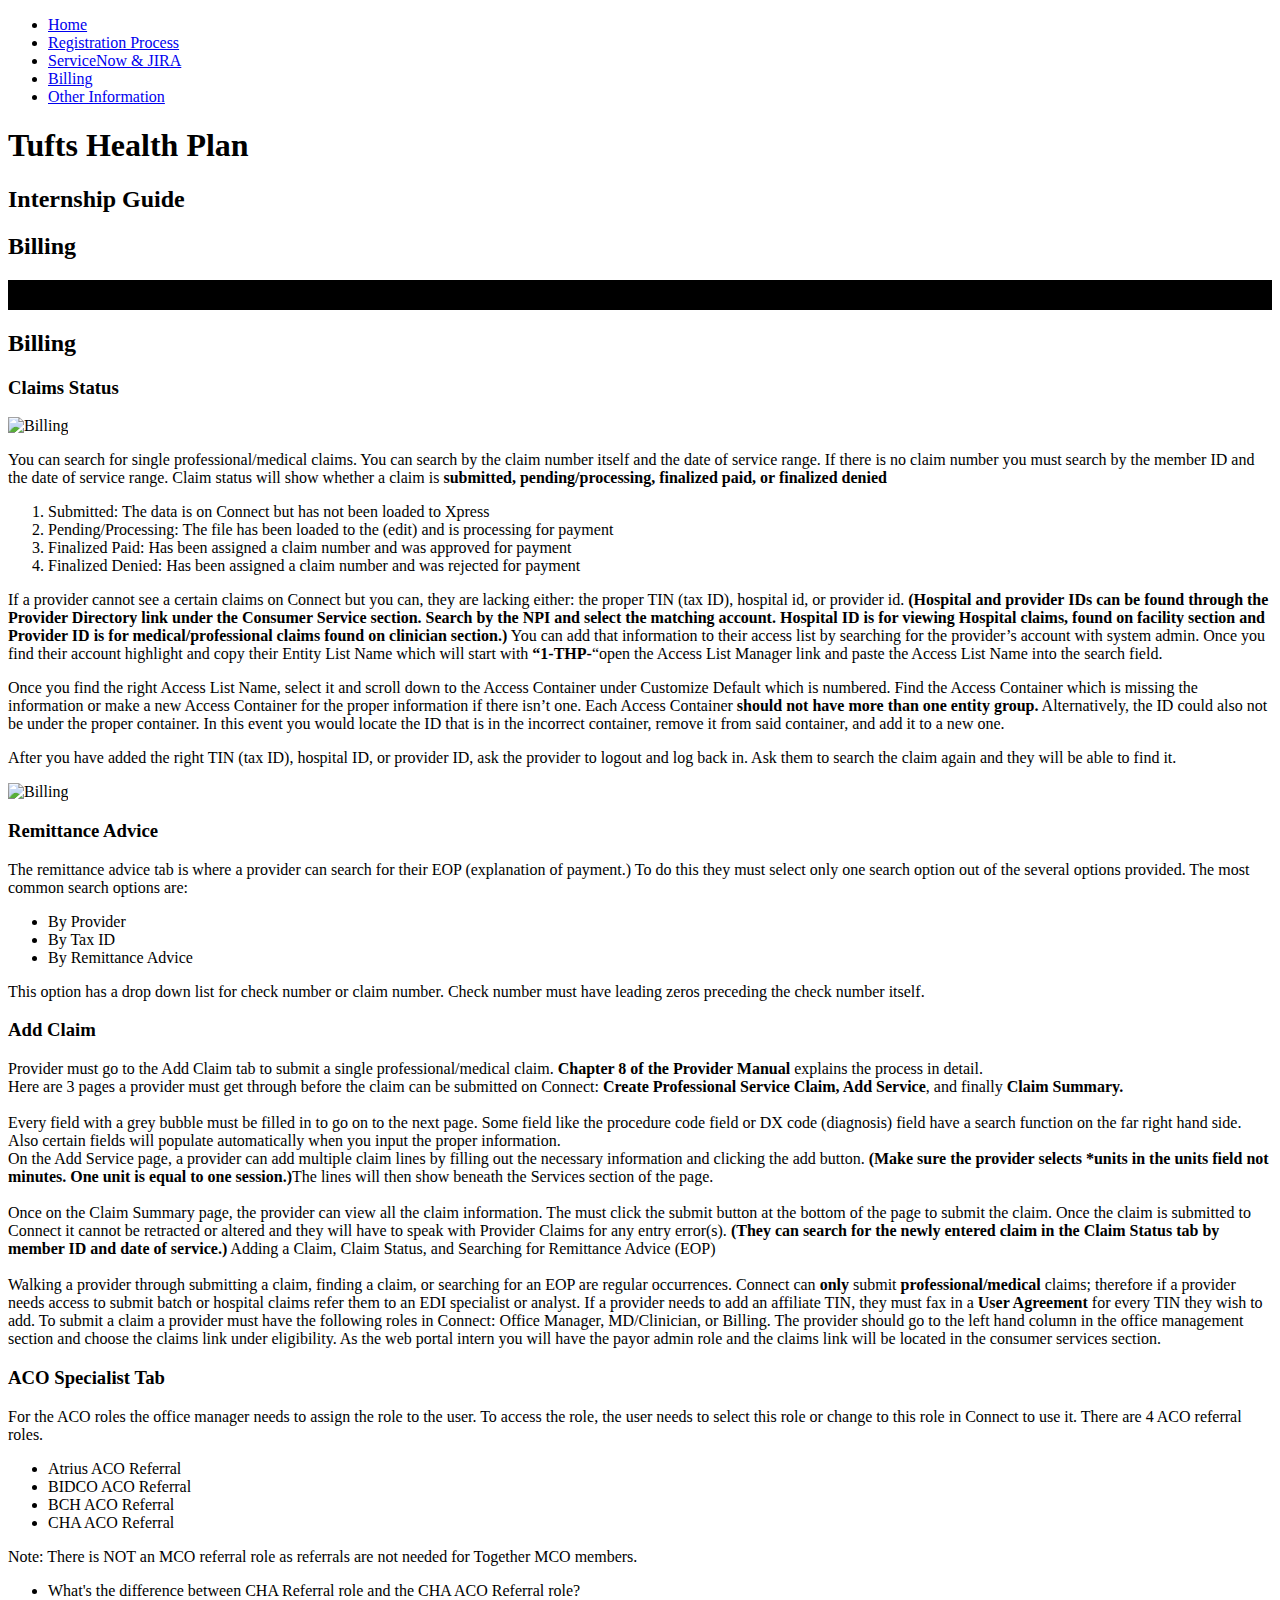
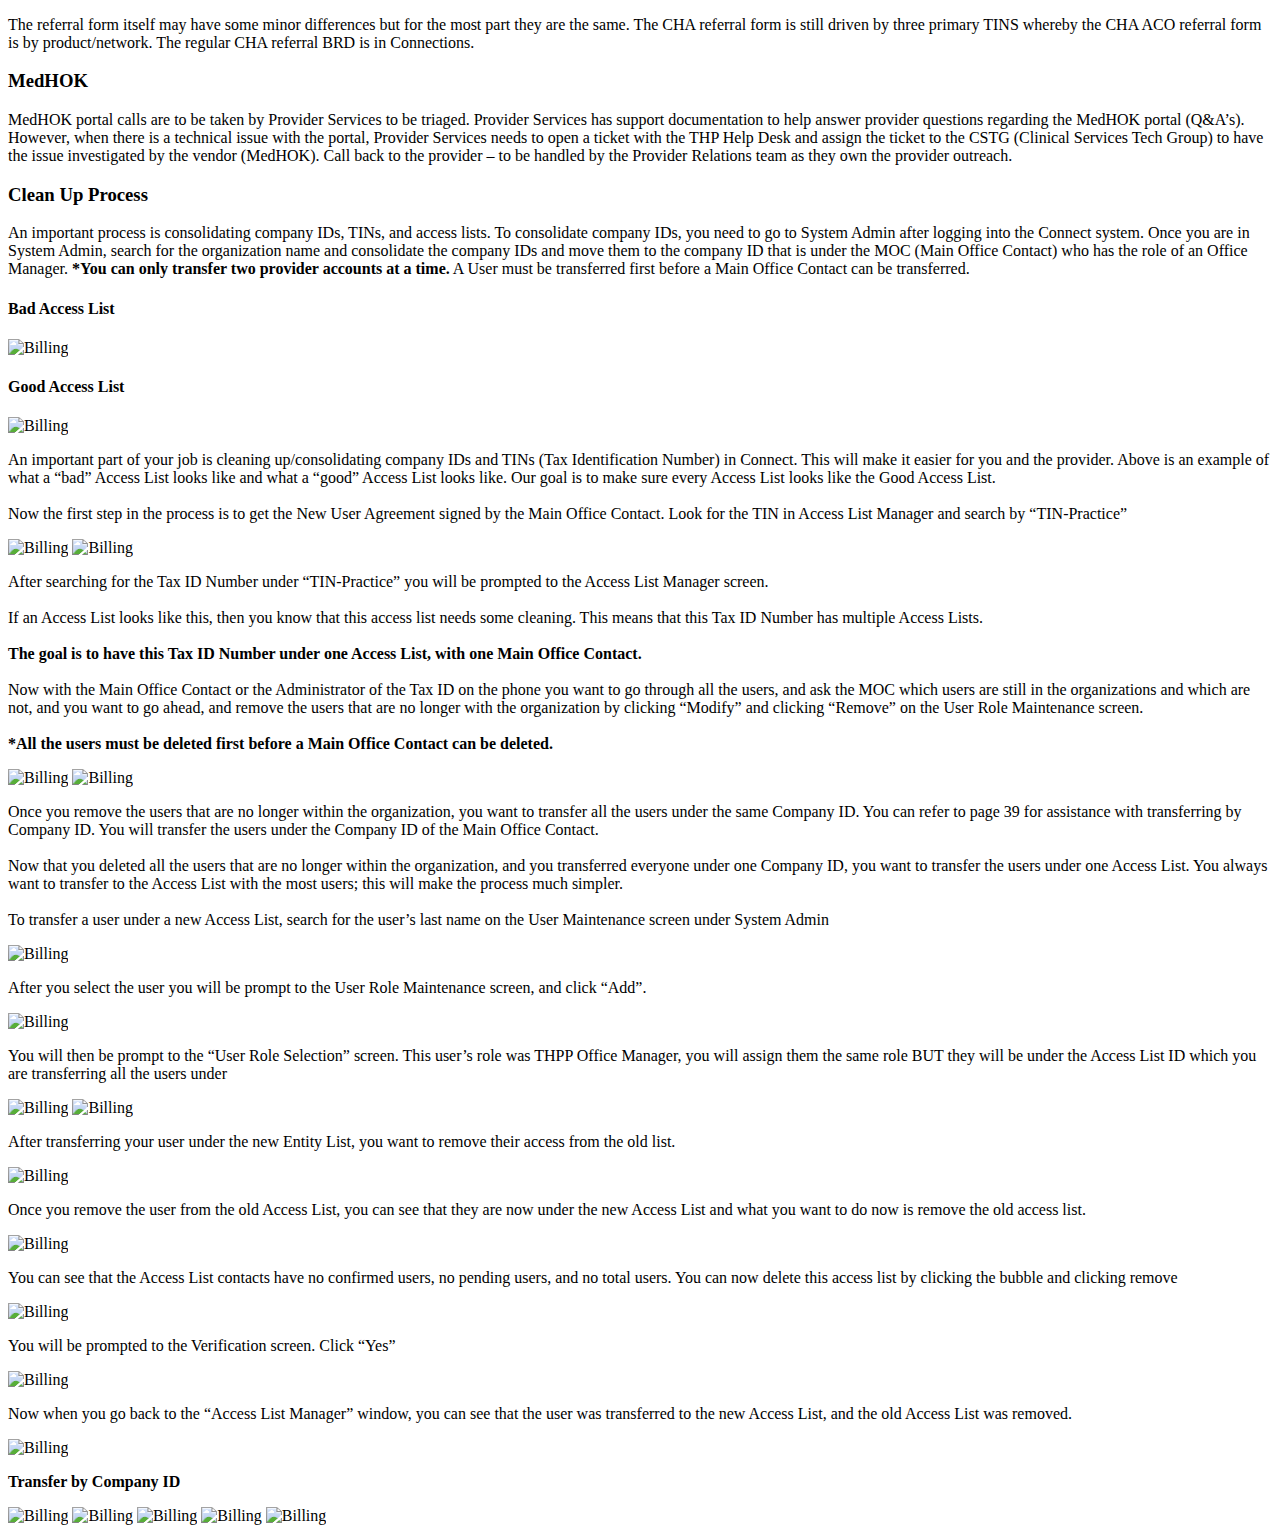
==== billing.html @ 394a51fc "Create billing.html" ====
<!doctype html>

<html>

<head>

<link rel="shortcut icon" type="image/x-icon" href="tufficon.jpg" />

<link rel="stylesheet" type="text/css" href="style.css">

<script src="index.js"></script>

<title> Internship Bible </title>

</head>


<body>

<!-- Beginning of Nav Bar -->

<nav>
  <ul>
    <li>
        <a href="index.html">Home</a>
    </li>
    <li>
        <a href="registration.html">Registration Process</a>
    </li>
    <li>
        <a href="servicenowjira.html">ServiceNow & JIRA</a>
    </li>
    <li>
        <a href="billing.html">Billing</a>
    </li>
    <li>
        <a href="otherinfo.html">Other Information</a>
    </li>
  </ul>
</nav>


<!-- End of Nav Bar -->

<h1> Tufts Health Plan </h1>
<h2> Internship Guide </h2>

<h2> Billing </h2>
<hr size ="30" color = "black">


<h2> Billing </h2>
	<h3> Claims Status </h3>
		<img src="img/Billing1.png" alt="Billing" height="400" width="700">
<p> You can search for single professional/medical claims. You can search by the claim number itself and the date of service range. If there is no claim number you must search by the member ID and the date of service range. Claim status will show whether a claim is <b>submitted, pending/processing, finalized paid, or finalized denied</b> </p>
	<ol>
		<li> Submitted: The data is on Connect but has not been loaded to Xpress </li>
		<li> Pending/Processing: The file has been loaded to the (edit) and is processing for payment </li>
		<li> Finalized Paid: Has been assigned a claim number and was approved for payment </li>
		<li> Finalized Denied: Has been assigned a claim number and was rejected for payment </li>
	</ol>
<p> If a provider cannot see a certain claims on Connect but you can, they are lacking either: the proper TIN (tax ID), hospital id, or provider id. <b>(Hospital and provider IDs can be found through the Provider Directory link under the Consumer Service section. Search by the NPI and select the matching account. Hospital ID is for viewing Hospital claims, found on facility section and Provider ID is for medical/professional claims found on clinician section.)</b> You can add that information to their access list by searching for the provider’s account with system admin. Once you find their account highlight and copy their Entity List Name which will start with <b>“1-THP-</b>“open the Access List Manager link and paste the Access List Name into the search field.  </p>
<p> Once you find the right Access List Name, select it and scroll down to the Access Container under Customize Default which is numbered. Find the Access Container which is missing the information or make a new Access Container for the proper information if there isn’t one. Each Access Container <b>should not have more than one entity group.</b>  Alternatively, the ID could also not be under the proper container. In this event you would locate the ID that is in the incorrect container, remove it from said container, and add it to a new one. </p>
<p> After you have added the right TIN (tax ID), hospital ID, or provider ID, ask the provider to logout and log back in. Ask them to search the claim again and they will be able to find it. </p>
	<img src="img/Billing2.png" alt="Billing" height="400" width="700">

<h3> Remittance Advice </h3>
<p>
The remittance advice tab is where a provider can search for their EOP (explanation of payment.) To do this they must select only one search option out of the several options provided. The most common search options are:
	<ul>
		<li>By Provider</li>
		<li>By Tax ID</li>
		<li>By Remittance Advice</li>
	</ul>
This option has a drop down list for check number or claim number. Check number must have leading zeros preceding the check number itself.
</p>

<h3> Add Claim </h3>
<p>
Provider must go to the Add Claim tab to submit a single professional/medical claim. <b>Chapter 8 of the Provider Manual</b> explains the process in detail.</br>
Here are 3 pages a provider must get through before the claim can be submitted on Connect: <b>Create Professional Service Claim, Add Service</b>, and finally <b>Claim Summary.</b></br></br>
Every field with a grey bubble must be filled in to go on to the next page. Some field like the procedure code field or DX code (diagnosis) field have a search function on the far right hand side. Also certain fields will populate automatically when you input the proper information.</br>
On the Add Service page, a provider can add multiple claim lines by filling out the necessary information and clicking the add button. <b>(Make sure the provider selects *units in the units field not minutes. One unit is equal to one session.)</b>The lines will then show beneath the Services section of the page.</br></br> 
Once on the Claim Summary page, the provider can view all the claim information. The must click the submit button at the bottom of the page to submit the claim. Once the claim is submitted to Connect it cannot be retracted or altered and they will have to speak with Provider Claims for any entry error(s). <b>(They can search for the newly entered claim in the Claim Status tab by member ID and date of service.)</b> Adding a Claim, Claim Status, and Searching for Remittance Advice (EOP)</br></br>
Walking a provider through submitting a claim, finding a claim, or searching for an EOP are regular occurrences. Connect can <b>only</b> submit <b>professional/medical</b> claims; therefore if a provider needs access to submit batch or hospital claims refer them to an EDI specialist or analyst. If a provider needs to add an affiliate TIN, they must fax in a <b>User Agreement</b> for every TIN they wish to add. To submit a claim a provider must have the following roles in Connect: Office Manager, MD/Clinician, or Billing. The provider should go to the left hand column in the office management section and choose the claims link under eligibility. As the web portal intern you will have the payor admin role and the claims link will be located in the consumer services section.
</p>

<h3> ACO Specialist Tab </h3>
<p>
 For the ACO roles the office manager needs to assign the role to the user. To access the role, the user needs to select this role or change to this role in Connect to use it. There are 4 ACO referral roles.
	<ul>
		<li>Atrius ACO Referral</li>
		<li>BIDCO ACO Referral</li>
		<li>BCH ACO Referral</li>
		<li>CHA ACO Referral</li>
	</ul>
Note: There is NOT an MCO referral role as referrals are not needed for Together MCO members.
	<ul>
		<li>What's the difference between CHA Referral role and the CHA ACO Referral role?</li>
	</ul>
The referral form itself may have some minor differences but for the most part they are the same. The CHA referral form is still driven by three primary TINS whereby the CHA ACO referral form is by product/network. The regular CHA referral BRD is in Connections. 
</p>

<h3> MedHOK </h3>
<p> MedHOK portal calls are to be taken by Provider Services to be triaged. Provider Services has support documentation to help answer provider questions regarding the MedHOK portal (Q&A’s). However, when there is a technical issue with the portal, Provider Services needs to open a ticket with the THP Help Desk and assign the ticket to the CSTG (Clinical Services Tech Group) to have the issue investigated by the vendor (MedHOK). Call back to the provider – to be handled by the Provider Relations team as they own the provider outreach. </p>

<h3> Clean Up Process </h3>
<p> An important process is consolidating company IDs, TINs, and access lists. To consolidate company IDs, you need to go to System Admin after logging into the Connect system. Once you are in System Admin, search for the organization name and consolidate the company IDs and move them to the company ID that is under the MOC (Main Office Contact) who has the role of an Office Manager. <b>*You can only transfer two provider accounts at a time.</b> A User must be transferred first before a Main Office Contact can be transferred. </p>

<h4> Bad Access List </h4>
	<img src="img/AList1.png" alt="Billing" height="400" width="700">
<h4> Good Access List </h4>
	<img src="img/AList2.png" alt="Billing" height="400" width="700">
<p> 
An important part of your job is cleaning up/consolidating company IDs and TINs (Tax Identification Number) in Connect. This will make it easier for you and the provider. Above is an example of what a “bad” Access List looks like and what a “good” Access List looks like. Our goal is to make sure every Access List looks like the Good Access List.</br></br>
Now the first step in the process is to get the New User Agreement signed by the Main Office Contact. Look for the TIN in Access List Manager and search by “TIN-Practice”
</p>
	<img src="img/AList3.png" alt="Billing" height="400" width="700">
	<img src="img/AList4.png" alt="Billing" height="400" width="700">
<p>
After searching for the Tax ID Number under “TIN-Practice” you will be prompted to the Access List Manager screen.</br></br>
If an Access List looks like this, then you know that this access list needs some cleaning. This means that this Tax ID Number has multiple Access Lists.</br></br>	
<b>The goal is to have this Tax ID Number under one Access List, with one Main Office Contact.</b> </br></br>
Now with the Main Office Contact or the Administrator of the Tax ID on the phone you want to go through all the users, and ask the MOC which users are still in the organizations and which are not, and you want to go ahead, and remove the users that are no longer with the organization by clicking “Modify” and clicking “Remove” on the User Role Maintenance screen.</br></br> 
<b>*All the users must be deleted first before a Main Office Contact can be deleted.</b>
</p>
	<img src="img/AList5.png" alt="Billing" height="400" width="700">
	<img src="img/AList6.png" alt="Billing" height="400" width="700">
<p>
Once you remove the users that are no longer within the organization, you want to transfer all the users under the same Company ID. You can refer to page 39 for assistance with transferring by Company ID. You will transfer the users under the Company ID of the Main Office Contact.</br></br>
Now that you deleted all the users that are no longer within the organization, and you transferred everyone under one Company ID, you want to transfer the users under one Access List. You always want to transfer to the Access List with the most users; this will make the process much simpler.</br></br>
To transfer a user under a new Access List, search for the user’s last name on the User Maintenance screen under System Admin
</p>
	<img src="img/AList7.png" alt="Billing" height="400" width="700">
<p> After you select the user you will be prompt to the User Role Maintenance screen, and click “Add”. </p>
	<img src="img/AList8.png" alt="Billing" height="400" width="700">
<p> You will then be prompt to the “User Role Selection” screen. This user’s role was THPP Office Manager, you will assign them the same role BUT they will be under the Access List ID which you are transferring all the users under </p>
	<img src="img/AList9.png" alt="Billing" height="400" width="700">
	<img src="img/AList10.png" alt="Billing" height="400" width="700">
<p> After transferring your user under the new Entity List, you want to remove their access from the old list. </p>
	<img src="img/AList11.png" alt="Billing" height="400" width="700">
<p> Once you remove the user from the old Access List, you can see that they are now under the new Access List and what you want to do now is remove the old access list.  </p>
	<img src="img/AList12.png" alt="Billing" height="400" width="700">
<p> You can see that the Access List contacts have no confirmed users, no pending users, and no total users. You can now delete this access list by clicking the bubble and clicking remove </p>
	<img src="img/AList13.png" alt="Billing" height="400" width="700">
<p> You will be prompted to the Verification screen. Click “Yes” </p>
	<img src="img/AList14.png" alt="Billing" height="400" width="700">
<p> Now when you go back to the “Access List Manager” window, you can see that the user was transferred to the new Access List, and the old Access List was removed.  </p>
	<img src="img/AList15.png" alt="Billing" height="400" width="700">
<b><p>Transfer by Company ID</p></b>
	<img src="img/AList16.png" alt="Billing" height="400" width="700">
	<img src="img/AList17.png" alt="Billing" height="400" width="700">
	<img src="img/AList18.png" alt="Billing" height="400" width="700">
	<img src="img/AList19.png" alt="Billing" height="400" width="700">
	<img src="img/AList20.png" alt="Billing" height="400" width="700">
	
	



</body>

</html>
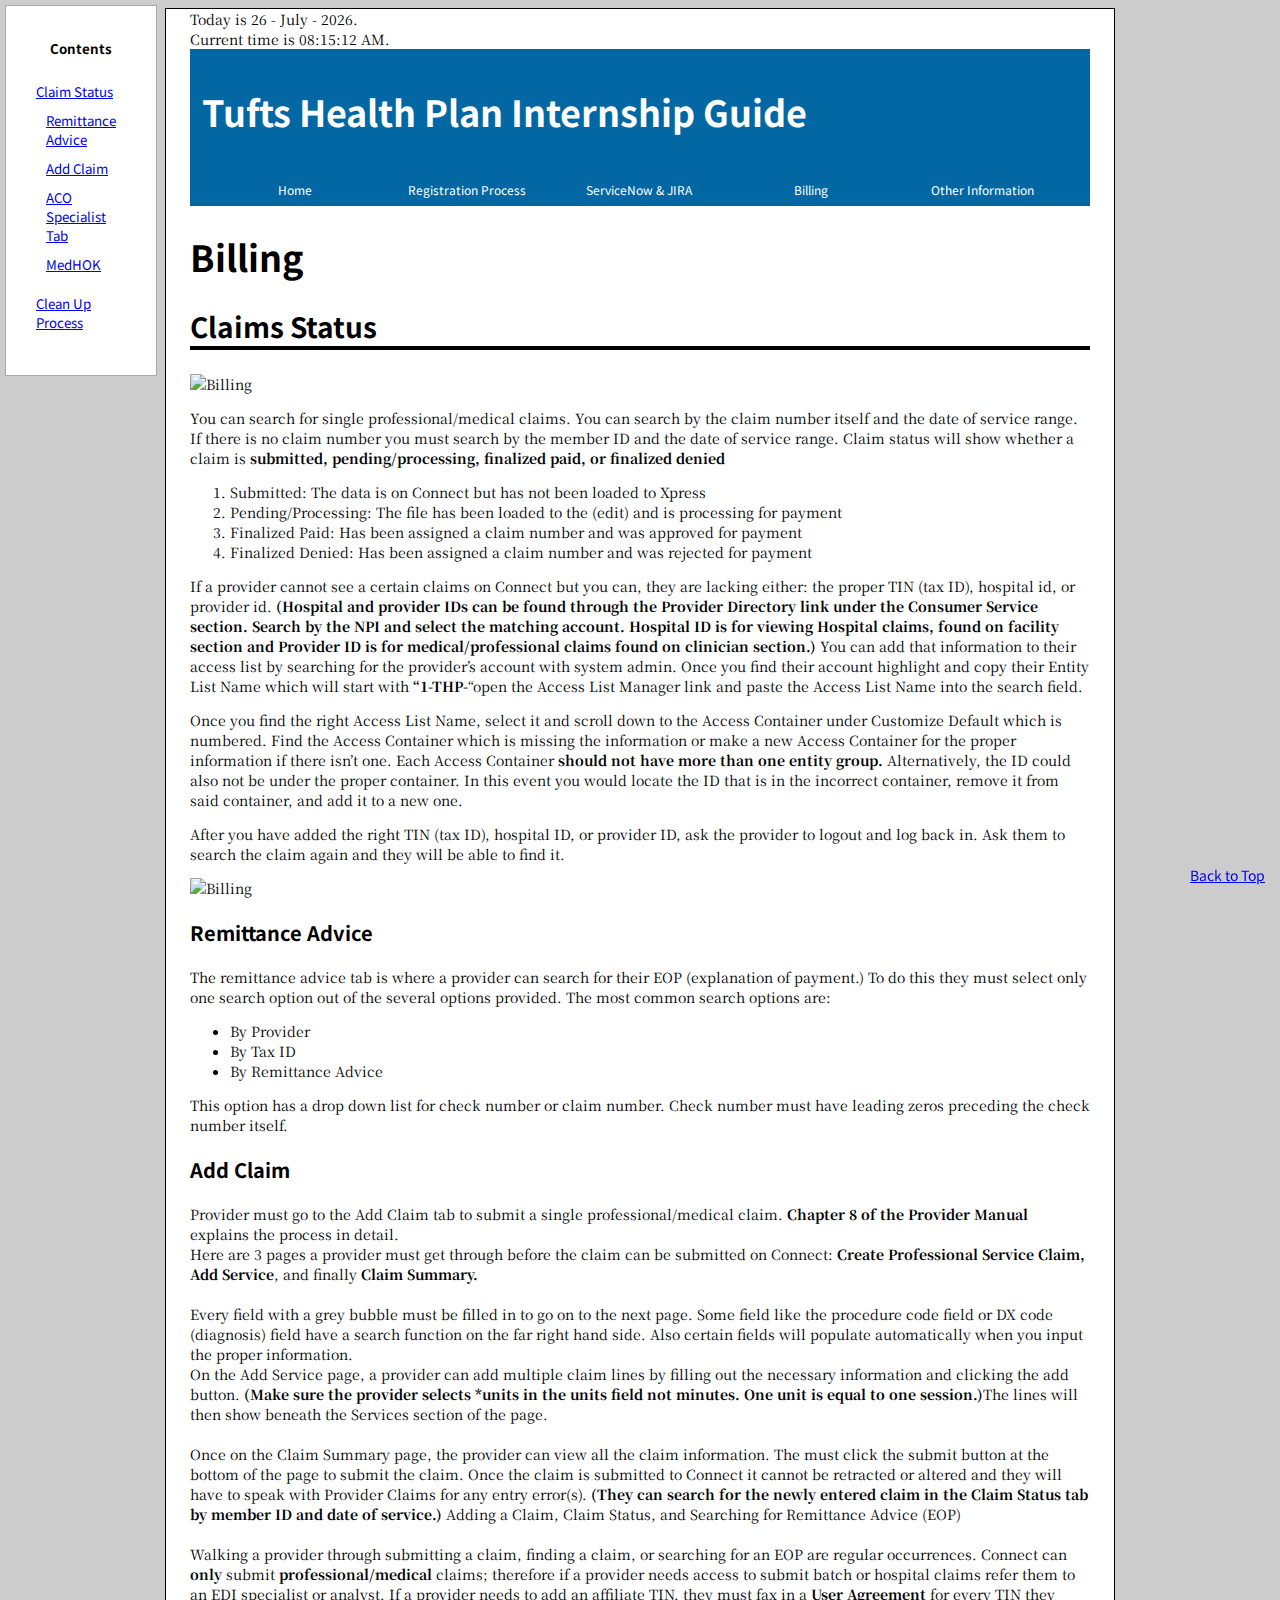
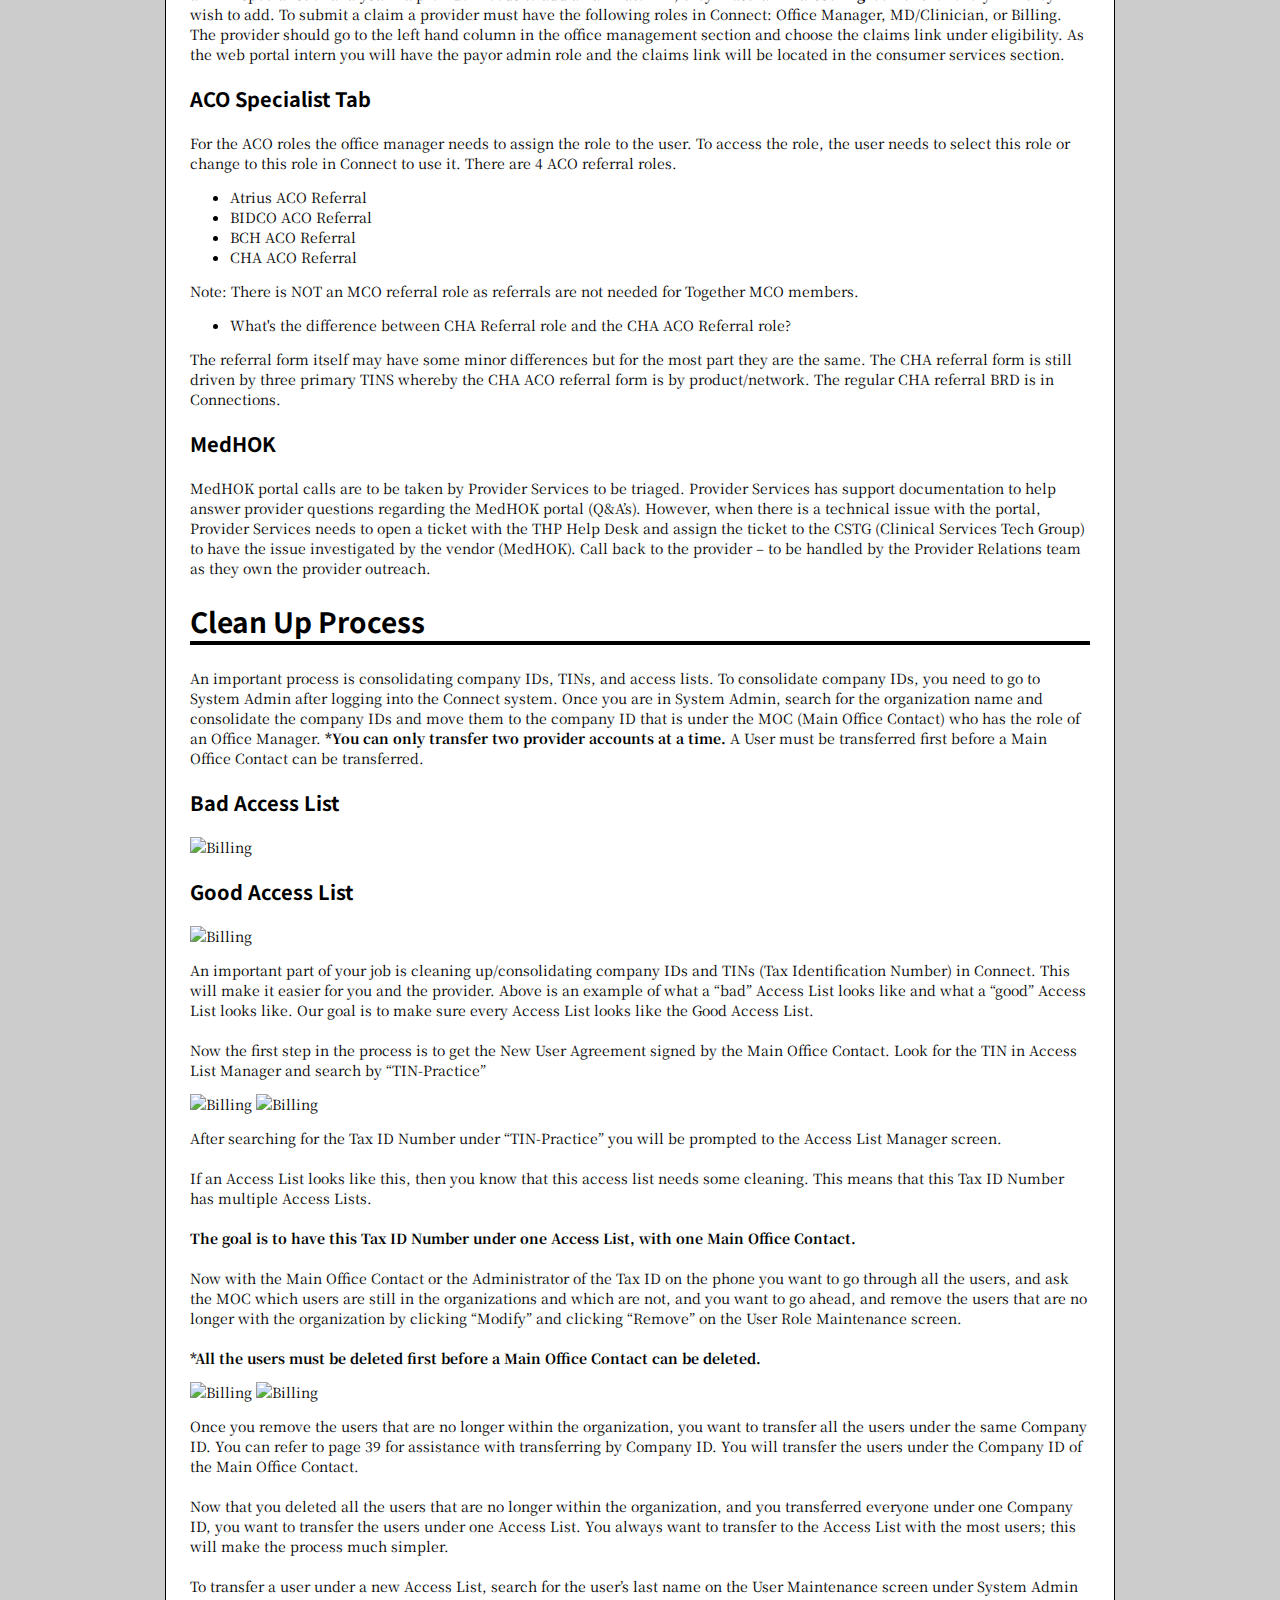
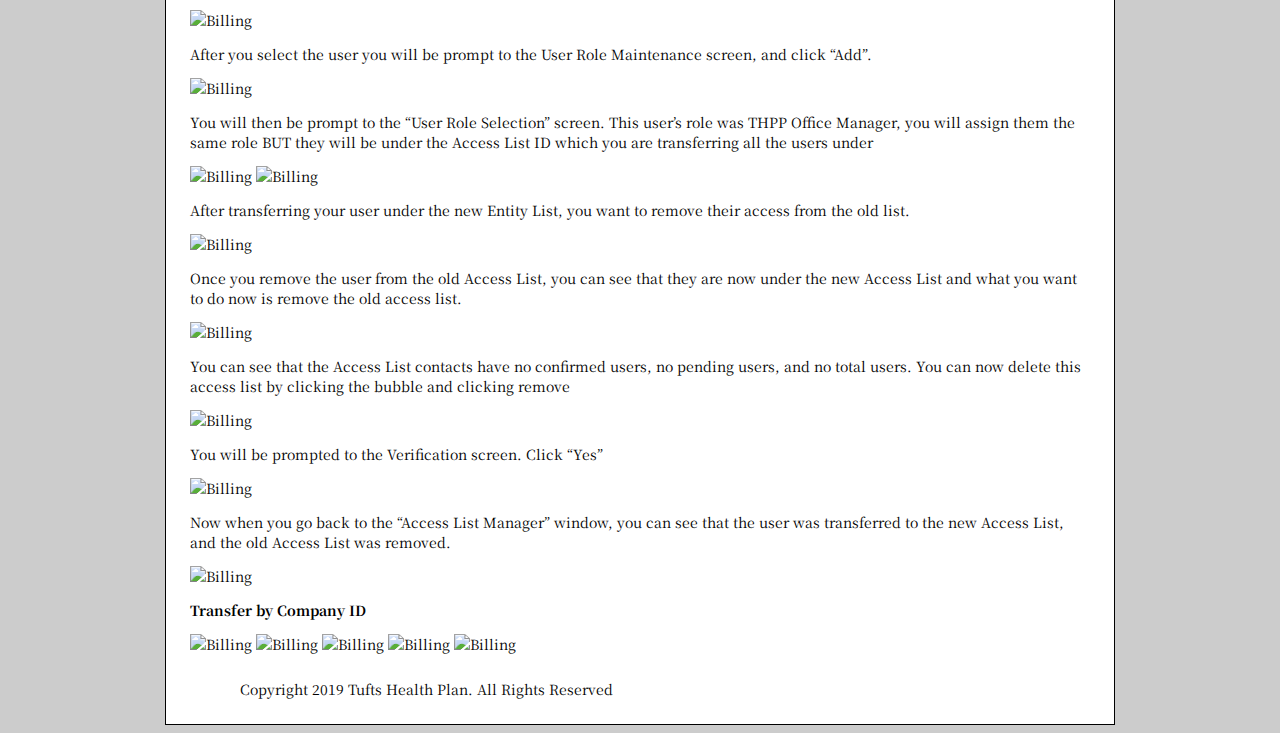
==== commit 8590aa30: "Add files via upload" ====
--- a/billing.html
+++ b/billing.html
@@ -1,163 +1,181 @@
-<!doctype html>
-
-<html>
-
-<head>
-
-<link rel="shortcut icon" type="image/x-icon" href="tufficon.jpg" />
-
-<link rel="stylesheet" type="text/css" href="style.css">
-
-<script src="index.js"></script>
-
-<title> Internship Bible </title>
-
-</head>
-
-
-<body>
-
-<!-- Beginning of Nav Bar -->
-
-<nav>
-  <ul>
-    <li>
-        <a href="index.html">Home</a>
-    </li>
-    <li>
-        <a href="registration.html">Registration Process</a>
-    </li>
-    <li>
-        <a href="servicenowjira.html">ServiceNow & JIRA</a>
-    </li>
-    <li>
-        <a href="billing.html">Billing</a>
-    </li>
-    <li>
-        <a href="otherinfo.html">Other Information</a>
-    </li>
-  </ul>
-</nav>
-
-
-<!-- End of Nav Bar -->
-
-<h1> Tufts Health Plan </h1>
-<h2> Internship Guide </h2>
-
-<h2> Billing </h2>
-<hr size ="30" color = "black">
-
-
-<h2> Billing </h2>
-	<h3> Claims Status </h3>
-		<img src="img/Billing1.png" alt="Billing" height="400" width="700">
-<p> You can search for single professional/medical claims. You can search by the claim number itself and the date of service range. If there is no claim number you must search by the member ID and the date of service range. Claim status will show whether a claim is <b>submitted, pending/processing, finalized paid, or finalized denied</b> </p>
-	<ol>
-		<li> Submitted: The data is on Connect but has not been loaded to Xpress </li>
-		<li> Pending/Processing: The file has been loaded to the (edit) and is processing for payment </li>
-		<li> Finalized Paid: Has been assigned a claim number and was approved for payment </li>
-		<li> Finalized Denied: Has been assigned a claim number and was rejected for payment </li>
-	</ol>
-<p> If a provider cannot see a certain claims on Connect but you can, they are lacking either: the proper TIN (tax ID), hospital id, or provider id. <b>(Hospital and provider IDs can be found through the Provider Directory link under the Consumer Service section. Search by the NPI and select the matching account. Hospital ID is for viewing Hospital claims, found on facility section and Provider ID is for medical/professional claims found on clinician section.)</b> You can add that information to their access list by searching for the provider’s account with system admin. Once you find their account highlight and copy their Entity List Name which will start with <b>“1-THP-</b>“open the Access List Manager link and paste the Access List Name into the search field.  </p>
-<p> Once you find the right Access List Name, select it and scroll down to the Access Container under Customize Default which is numbered. Find the Access Container which is missing the information or make a new Access Container for the proper information if there isn’t one. Each Access Container <b>should not have more than one entity group.</b>  Alternatively, the ID could also not be under the proper container. In this event you would locate the ID that is in the incorrect container, remove it from said container, and add it to a new one. </p>
-<p> After you have added the right TIN (tax ID), hospital ID, or provider ID, ask the provider to logout and log back in. Ask them to search the claim again and they will be able to find it. </p>
-	<img src="img/Billing2.png" alt="Billing" height="400" width="700">
-
-<h3> Remittance Advice </h3>
-<p>
-The remittance advice tab is where a provider can search for their EOP (explanation of payment.) To do this they must select only one search option out of the several options provided. The most common search options are:
-	<ul>
-		<li>By Provider</li>
-		<li>By Tax ID</li>
-		<li>By Remittance Advice</li>
-	</ul>
-This option has a drop down list for check number or claim number. Check number must have leading zeros preceding the check number itself.
-</p>
-
-<h3> Add Claim </h3>
-<p>
-Provider must go to the Add Claim tab to submit a single professional/medical claim. <b>Chapter 8 of the Provider Manual</b> explains the process in detail.</br>
-Here are 3 pages a provider must get through before the claim can be submitted on Connect: <b>Create Professional Service Claim, Add Service</b>, and finally <b>Claim Summary.</b></br></br>
-Every field with a grey bubble must be filled in to go on to the next page. Some field like the procedure code field or DX code (diagnosis) field have a search function on the far right hand side. Also certain fields will populate automatically when you input the proper information.</br>
-On the Add Service page, a provider can add multiple claim lines by filling out the necessary information and clicking the add button. <b>(Make sure the provider selects *units in the units field not minutes. One unit is equal to one session.)</b>The lines will then show beneath the Services section of the page.</br></br> 
-Once on the Claim Summary page, the provider can view all the claim information. The must click the submit button at the bottom of the page to submit the claim. Once the claim is submitted to Connect it cannot be retracted or altered and they will have to speak with Provider Claims for any entry error(s). <b>(They can search for the newly entered claim in the Claim Status tab by member ID and date of service.)</b> Adding a Claim, Claim Status, and Searching for Remittance Advice (EOP)</br></br>
-Walking a provider through submitting a claim, finding a claim, or searching for an EOP are regular occurrences. Connect can <b>only</b> submit <b>professional/medical</b> claims; therefore if a provider needs access to submit batch or hospital claims refer them to an EDI specialist or analyst. If a provider needs to add an affiliate TIN, they must fax in a <b>User Agreement</b> for every TIN they wish to add. To submit a claim a provider must have the following roles in Connect: Office Manager, MD/Clinician, or Billing. The provider should go to the left hand column in the office management section and choose the claims link under eligibility. As the web portal intern you will have the payor admin role and the claims link will be located in the consumer services section.
-</p>
-
-<h3> ACO Specialist Tab </h3>
-<p>
- For the ACO roles the office manager needs to assign the role to the user. To access the role, the user needs to select this role or change to this role in Connect to use it. There are 4 ACO referral roles.
-	<ul>
-		<li>Atrius ACO Referral</li>
-		<li>BIDCO ACO Referral</li>
-		<li>BCH ACO Referral</li>
-		<li>CHA ACO Referral</li>
-	</ul>
-Note: There is NOT an MCO referral role as referrals are not needed for Together MCO members.
-	<ul>
-		<li>What's the difference between CHA Referral role and the CHA ACO Referral role?</li>
-	</ul>
-The referral form itself may have some minor differences but for the most part they are the same. The CHA referral form is still driven by three primary TINS whereby the CHA ACO referral form is by product/network. The regular CHA referral BRD is in Connections. 
-</p>
-
-<h3> MedHOK </h3>
-<p> MedHOK portal calls are to be taken by Provider Services to be triaged. Provider Services has support documentation to help answer provider questions regarding the MedHOK portal (Q&A’s). However, when there is a technical issue with the portal, Provider Services needs to open a ticket with the THP Help Desk and assign the ticket to the CSTG (Clinical Services Tech Group) to have the issue investigated by the vendor (MedHOK). Call back to the provider – to be handled by the Provider Relations team as they own the provider outreach. </p>
-
-<h3> Clean Up Process </h3>
-<p> An important process is consolidating company IDs, TINs, and access lists. To consolidate company IDs, you need to go to System Admin after logging into the Connect system. Once you are in System Admin, search for the organization name and consolidate the company IDs and move them to the company ID that is under the MOC (Main Office Contact) who has the role of an Office Manager. <b>*You can only transfer two provider accounts at a time.</b> A User must be transferred first before a Main Office Contact can be transferred. </p>
-
-<h4> Bad Access List </h4>
-	<img src="img/AList1.png" alt="Billing" height="400" width="700">
-<h4> Good Access List </h4>
-	<img src="img/AList2.png" alt="Billing" height="400" width="700">
-<p> 
-An important part of your job is cleaning up/consolidating company IDs and TINs (Tax Identification Number) in Connect. This will make it easier for you and the provider. Above is an example of what a “bad” Access List looks like and what a “good” Access List looks like. Our goal is to make sure every Access List looks like the Good Access List.</br></br>
-Now the first step in the process is to get the New User Agreement signed by the Main Office Contact. Look for the TIN in Access List Manager and search by “TIN-Practice”
-</p>
-	<img src="img/AList3.png" alt="Billing" height="400" width="700">
-	<img src="img/AList4.png" alt="Billing" height="400" width="700">
-<p>
-After searching for the Tax ID Number under “TIN-Practice” you will be prompted to the Access List Manager screen.</br></br>
-If an Access List looks like this, then you know that this access list needs some cleaning. This means that this Tax ID Number has multiple Access Lists.</br></br>	
-<b>The goal is to have this Tax ID Number under one Access List, with one Main Office Contact.</b> </br></br>
-Now with the Main Office Contact or the Administrator of the Tax ID on the phone you want to go through all the users, and ask the MOC which users are still in the organizations and which are not, and you want to go ahead, and remove the users that are no longer with the organization by clicking “Modify” and clicking “Remove” on the User Role Maintenance screen.</br></br> 
-<b>*All the users must be deleted first before a Main Office Contact can be deleted.</b>
-</p>
-	<img src="img/AList5.png" alt="Billing" height="400" width="700">
-	<img src="img/AList6.png" alt="Billing" height="400" width="700">
-<p>
-Once you remove the users that are no longer within the organization, you want to transfer all the users under the same Company ID. You can refer to page 39 for assistance with transferring by Company ID. You will transfer the users under the Company ID of the Main Office Contact.</br></br>
-Now that you deleted all the users that are no longer within the organization, and you transferred everyone under one Company ID, you want to transfer the users under one Access List. You always want to transfer to the Access List with the most users; this will make the process much simpler.</br></br>
-To transfer a user under a new Access List, search for the user’s last name on the User Maintenance screen under System Admin
-</p>
-	<img src="img/AList7.png" alt="Billing" height="400" width="700">
-<p> After you select the user you will be prompt to the User Role Maintenance screen, and click “Add”. </p>
-	<img src="img/AList8.png" alt="Billing" height="400" width="700">
-<p> You will then be prompt to the “User Role Selection” screen. This user’s role was THPP Office Manager, you will assign them the same role BUT they will be under the Access List ID which you are transferring all the users under </p>
-	<img src="img/AList9.png" alt="Billing" height="400" width="700">
-	<img src="img/AList10.png" alt="Billing" height="400" width="700">
-<p> After transferring your user under the new Entity List, you want to remove their access from the old list. </p>
-	<img src="img/AList11.png" alt="Billing" height="400" width="700">
-<p> Once you remove the user from the old Access List, you can see that they are now under the new Access List and what you want to do now is remove the old access list.  </p>
-	<img src="img/AList12.png" alt="Billing" height="400" width="700">
-<p> You can see that the Access List contacts have no confirmed users, no pending users, and no total users. You can now delete this access list by clicking the bubble and clicking remove </p>
-	<img src="img/AList13.png" alt="Billing" height="400" width="700">
-<p> You will be prompted to the Verification screen. Click “Yes” </p>
-	<img src="img/AList14.png" alt="Billing" height="400" width="700">
-<p> Now when you go back to the “Access List Manager” window, you can see that the user was transferred to the new Access List, and the old Access List was removed.  </p>
-	<img src="img/AList15.png" alt="Billing" height="400" width="700">
-<b><p>Transfer by Company ID</p></b>
-	<img src="img/AList16.png" alt="Billing" height="400" width="700">
-	<img src="img/AList17.png" alt="Billing" height="400" width="700">
-	<img src="img/AList18.png" alt="Billing" height="400" width="700">
-	<img src="img/AList19.png" alt="Billing" height="400" width="700">
-	<img src="img/AList20.png" alt="Billing" height="400" width="700">
-	
-	
-
-
-
-</body>
-
-</html>
+<!doctype html>
+
+<html>
+
+<head>
+<link rel="shortcut icon" type="image/x-icon" href="tufficon.jpg" />
+<style>@import url('https://fonts.googleapis.com/css?family=Noto+Sans+JP:400,700|Noto+Serif+JP:400,700&display=swap');</style>
+<link rel="stylesheet" type="text/css" href="style.css">
+<script src="index.js"></script>
+<title> Internship Bible </title>
+</head>
+
+
+<body>
+
+<!-- Beginning of Nav Bar -->
+
+<header> 
+<h1 class="headline"> Tufts Health Plan Internship Guide </h1>
+</header>
+
+<nav>
+  <ul>
+    <li>
+        <a href="index.html">Home</a>
+    </li>
+    <li>
+        <a href="registration.html">Registration Process</a>
+    </li>
+    <li>
+        <a href="servicenowjira.html">ServiceNow & JIRA</a>
+    </li>
+    <li>
+        <a href="billing.html">Billing</a>
+    </li>
+    <li>
+        <a href="otherinfo.html">Other Information</a>
+    </li>
+  </ul>
+</nav>
+
+
+<!-- End of Nav Bar -->
+
+<div id="toc_container">
+<p class="toc_title">Contents</p>
+<ul class="toc_list">
+  <li><a href="#First_Point_Header">Claim Status</a>
+  <ul>
+    <li><a href="#First_Billing_Sub_Point_1">Remittance Advice</a></li>
+    <li><a href="#First_Billing_Sub_Point_2">Add Claim</a></li>
+	<li><a href="#First_Billing_Sub_Point_3">ACO Specialist Tab</a></li>
+	<li><a href="#First_Billing_Sub_Point_4">MedHOK</a></li>
+  </ul>
+</li>
+<li><a href="#Second_Point_Header">Clean Up Process</a></li>
+</ul>
+</div>
+
+
+<div class="back_to_top">
+<a href="billing.html">Back to Top</a>
+</div>	
+
+
+<h1> Billing </h1>
+	<h2 id="First_Point_Header"> Claims Status </h2>
+		<img src="img/Billing1.png" alt="Billing" height="400" width="700">
+<p> You can search for single professional/medical claims. You can search by the claim number itself and the date of service range. If there is no claim number you must search by the member ID and the date of service range. Claim status will show whether a claim is <b>submitted, pending/processing, finalized paid, or finalized denied</b> </p>
+	<ol>
+		<li> Submitted: The data is on Connect but has not been loaded to Xpress </li>
+		<li> Pending/Processing: The file has been loaded to the (edit) and is processing for payment </li>
+		<li> Finalized Paid: Has been assigned a claim number and was approved for payment </li>
+		<li> Finalized Denied: Has been assigned a claim number and was rejected for payment </li>
+	</ol>
+<p> If a provider cannot see a certain claims on Connect but you can, they are lacking either: the proper TIN (tax ID), hospital id, or provider id. <b>(Hospital and provider IDs can be found through the Provider Directory link under the Consumer Service section. Search by the NPI and select the matching account. Hospital ID is for viewing Hospital claims, found on facility section and Provider ID is for medical/professional claims found on clinician section.)</b> You can add that information to their access list by searching for the provider’s account with system admin. Once you find their account highlight and copy their Entity List Name which will start with <b>“1-THP-</b>“open the Access List Manager link and paste the Access List Name into the search field.  </p>
+<p> Once you find the right Access List Name, select it and scroll down to the Access Container under Customize Default which is numbered. Find the Access Container which is missing the information or make a new Access Container for the proper information if there isn’t one. Each Access Container <b>should not have more than one entity group.</b>  Alternatively, the ID could also not be under the proper container. In this event you would locate the ID that is in the incorrect container, remove it from said container, and add it to a new one. </p>
+<p> After you have added the right TIN (tax ID), hospital ID, or provider ID, ask the provider to logout and log back in. Ask them to search the claim again and they will be able to find it. </p>
+	<img src="img/Billing2.png" alt="Billing" height="400" width="700">
+
+<h3 id="First_Billing_Sub_Point_1"> Remittance Advice </h3>
+<p>
+The remittance advice tab is where a provider can search for their EOP (explanation of payment.) To do this they must select only one search option out of the several options provided. The most common search options are:
+	<ul>
+		<li>By Provider</li>
+		<li>By Tax ID</li>
+		<li>By Remittance Advice</li>
+	</ul>
+This option has a drop down list for check number or claim number. Check number must have leading zeros preceding the check number itself.
+</p>
+
+<h3 id="First_Billing_Sub_Point_2"> Add Claim </h3>
+<p>
+Provider must go to the Add Claim tab to submit a single professional/medical claim. <b>Chapter 8 of the Provider Manual</b> explains the process in detail.</br>
+Here are 3 pages a provider must get through before the claim can be submitted on Connect: <b>Create Professional Service Claim, Add Service</b>, and finally <b>Claim Summary.</b></br></br>
+Every field with a grey bubble must be filled in to go on to the next page. Some field like the procedure code field or DX code (diagnosis) field have a search function on the far right hand side. Also certain fields will populate automatically when you input the proper information.</br>
+On the Add Service page, a provider can add multiple claim lines by filling out the necessary information and clicking the add button. <b>(Make sure the provider selects *units in the units field not minutes. One unit is equal to one session.)</b>The lines will then show beneath the Services section of the page.</br></br> 
+Once on the Claim Summary page, the provider can view all the claim information. The must click the submit button at the bottom of the page to submit the claim. Once the claim is submitted to Connect it cannot be retracted or altered and they will have to speak with Provider Claims for any entry error(s). <b>(They can search for the newly entered claim in the Claim Status tab by member ID and date of service.)</b> Adding a Claim, Claim Status, and Searching for Remittance Advice (EOP)</br></br>
+Walking a provider through submitting a claim, finding a claim, or searching for an EOP are regular occurrences. Connect can <b>only</b> submit <b>professional/medical</b> claims; therefore if a provider needs access to submit batch or hospital claims refer them to an EDI specialist or analyst. If a provider needs to add an affiliate TIN, they must fax in a <b>User Agreement</b> for every TIN they wish to add. To submit a claim a provider must have the following roles in Connect: Office Manager, MD/Clinician, or Billing. The provider should go to the left hand column in the office management section and choose the claims link under eligibility. As the web portal intern you will have the payor admin role and the claims link will be located in the consumer services section.
+</p>
+
+<h3 id="First_Billing_Sub_Point_3"> ACO Specialist Tab </h3>
+<p>
+ For the ACO roles the office manager needs to assign the role to the user. To access the role, the user needs to select this role or change to this role in Connect to use it. There are 4 ACO referral roles.
+	<ul>
+		<li>Atrius ACO Referral</li>
+		<li>BIDCO ACO Referral</li>
+		<li>BCH ACO Referral</li>
+		<li>CHA ACO Referral</li>
+	</ul>
+Note: There is NOT an MCO referral role as referrals are not needed for Together MCO members.
+	<ul>
+		<li>What's the difference between CHA Referral role and the CHA ACO Referral role?</li>
+	</ul>
+The referral form itself may have some minor differences but for the most part they are the same. The CHA referral form is still driven by three primary TINS whereby the CHA ACO referral form is by product/network. The regular CHA referral BRD is in Connections. 
+</p>
+
+<h3 id="First_Billing_Sub_Point_4"> MedHOK </h3>
+<p> MedHOK portal calls are to be taken by Provider Services to be triaged. Provider Services has support documentation to help answer provider questions regarding the MedHOK portal (Q&A’s). However, when there is a technical issue with the portal, Provider Services needs to open a ticket with the THP Help Desk and assign the ticket to the CSTG (Clinical Services Tech Group) to have the issue investigated by the vendor (MedHOK). Call back to the provider – to be handled by the Provider Relations team as they own the provider outreach. </p>
+
+<h2 id="Second_Point_Header"> Clean Up Process </h2>
+<p> An important process is consolidating company IDs, TINs, and access lists. To consolidate company IDs, you need to go to System Admin after logging into the Connect system. Once you are in System Admin, search for the organization name and consolidate the company IDs and move them to the company ID that is under the MOC (Main Office Contact) who has the role of an Office Manager. <b>*You can only transfer two provider accounts at a time.</b> A User must be transferred first before a Main Office Contact can be transferred. </p>
+
+<h3> Bad Access List </h3>
+	<img src="img/AList1.png" alt="Billing" height="450" width="800">
+<h3> Good Access List </h3>
+	<img src="img/AList2.png" alt="Billing" height="200" width="800">
+<p> 
+An important part of your job is cleaning up/consolidating company IDs and TINs (Tax Identification Number) in Connect. This will make it easier for you and the provider. Above is an example of what a “bad” Access List looks like and what a “good” Access List looks like. Our goal is to make sure every Access List looks like the Good Access List.</br></br>
+Now the first step in the process is to get the New User Agreement signed by the Main Office Contact. Look for the TIN in Access List Manager and search by “TIN-Practice”
+</p>
+	<img src="img/AList3.png" alt="Billing" height="400" width="700">
+	<img src="img/AList4.png" alt="Billing" height="400" width="800">
+<p>
+After searching for the Tax ID Number under “TIN-Practice” you will be prompted to the Access List Manager screen.</br></br>
+If an Access List looks like this, then you know that this access list needs some cleaning. This means that this Tax ID Number has multiple Access Lists.</br></br>	
+<b>The goal is to have this Tax ID Number under one Access List, with one Main Office Contact.</b> </br></br>
+Now with the Main Office Contact or the Administrator of the Tax ID on the phone you want to go through all the users, and ask the MOC which users are still in the organizations and which are not, and you want to go ahead, and remove the users that are no longer with the organization by clicking “Modify” and clicking “Remove” on the User Role Maintenance screen.</br></br> 
+<b>*All the users must be deleted first before a Main Office Contact can be deleted.</b>
+</p>
+	<img src="img/AList5.png" alt="Billing" height="300" width="500">
+	<img src="img/AList6.png" alt="Billing" height="300" width="800">
+<p>
+Once you remove the users that are no longer within the organization, you want to transfer all the users under the same Company ID. You can refer to page 39 for assistance with transferring by Company ID. You will transfer the users under the Company ID of the Main Office Contact.</br></br>
+Now that you deleted all the users that are no longer within the organization, and you transferred everyone under one Company ID, you want to transfer the users under one Access List. You always want to transfer to the Access List with the most users; this will make the process much simpler.</br></br>
+To transfer a user under a new Access List, search for the user’s last name on the User Maintenance screen under System Admin
+</p>
+	<img src="img/AList7.png" alt="Billing" height="300" width="700">
+<p> After you select the user you will be prompt to the User Role Maintenance screen, and click “Add”. </p>
+	<img src="img/AList8.png" alt="Billing" height="100" width="600">
+<p> You will then be prompt to the “User Role Selection” screen. This user’s role was THPP Office Manager, you will assign them the same role BUT they will be under the Access List ID which you are transferring all the users under </p>
+	<img src="img/AList9.png" alt="Billing" height="400" width="700">
+	<img src="img/AList10.png" alt="Billing" height="300" width="750">
+<p> After transferring your user under the new Entity List, you want to remove their access from the old list. </p>
+	<img src="img/AList11.png" alt="Billing" height="200" width="700">
+<p> Once you remove the user from the old Access List, you can see that they are now under the new Access List and what you want to do now is remove the old access list.  </p>
+	<img src="img/AList12.png" alt="Billing" height="400" width="750">
+<p> You can see that the Access List contacts have no confirmed users, no pending users, and no total users. You can now delete this access list by clicking the bubble and clicking remove </p>
+	<img src="img/AList13.png" alt="Billing" height="400" width="720">
+<p> You will be prompted to the Verification screen. Click “Yes” </p>
+	<img src="img/AList14.png" alt="Billing" height="200" width="500">
+<p> Now when you go back to the “Access List Manager” window, you can see that the user was transferred to the new Access List, and the old Access List was removed.  </p>
+	<img src="img/AList15.png" alt="Billing" height="200" width="700">
+<b><p>Transfer by Company ID</p></b>
+	<img src="img/AList16.png" alt="Billing" height="200" width="700">
+	<img src="img/AList17.png" alt="Billing" height="350" width="700">
+	<img src="img/AList18.png" alt="Billing" height="300" width="700">
+	<img src="img/AList19.png" alt="Billing" height="400" width="700">
+	<img src="img/AList20.png" alt="Billing" height="200" width="700">
+	
+	
+
+<footer> 
+Copyright 2019
+Tufts Health Plan. All Rights Reserved 
+</footer>	
+	
+
+</body>
+
+</html>--- a/style.css
+++ b/style.css
@@ -0,0 +1,231 @@
+html {
+	background-color: #ccc;
+}
+
+body {
+	background-color: #fff;
+	margin-left: auto;
+	margin-right: auto;
+	width:80%;
+	max-width: 900px;
+	border: 1px solid #000;
+	padding-left: 24px;
+	padding-right: 24px;
+    font-family: 'Noto Serif JP', serif;
+	font-size: 14px;
+}
+
+
+
+/*Nav and header*/
+header {
+	width: 97.35%;
+	background-color: rgb(3, 103, 164);
+	color: #fff;
+    font-family: 'Noto Sans JP', sans-serif;
+	font-size: 18px;
+	color: #fff;
+	margin: 0 0 0 0;
+	padding: 12px 12px;;
+}
+nav {
+	width: 100%;
+	background-color: rgb(3, 103, 164);
+	color: #fff;
+    font-family: 'Noto Sans JP', sans-serif;
+	font-size: 12px;
+	color: #fff;
+	margin: 0 0 0 0;
+	padding: 0px 0px;;
+
+
+  }
+  
+nav ul {
+  list-style: none;
+  overflow: hidden;
+  margin: 0px;
+  }
+  
+nav ul li {
+  float: left;
+  width: 20%; }
+
+nav ul li a {
+  text-align: center;
+  padding: 8px 0;
+  display: block;
+  width: 75%;
+  }
+
+  
+  
+  
+ .nav li {
+	 display: block;
+	 transition-duration: 0.5s;
+	 
+ }
+ 
+ .nav ul li ul {
+  visibility: hidden;
+  opacity: 0;
+  position: relative;
+  transition: all 0.5s ease;
+  margin-top: 1rem;
+  display: none;
+  
+}
+
+.nav ul li:hover > ul,
+ul li ul:hover {
+  visibility: visible;
+  opacity: 1;
+  display: block;
+}
+
+nav ul li ul li {
+  clear: both;
+  width: 100%;
+}
+  
+  
+  
+  
+nav ul li a,
+nav ul li a:focus,
+nav ul li a:visited,
+nav ul li a:hover,
+nav ul li a:active {
+  color: #fff;
+  text-decoration: none; }
+
+nav ul li a:hover,
+nav ul li a:active {
+  background-color: rgb(40, 132, 180); 
+  
+  }
+
+  
+  /*HomePage*/
+ 
+
+
+/* head styles */
+
+
+h1, h2, h3 {
+    font-family: 'Noto Sans JP', sans-serif;
+	text-align: left;
+	padding-left: 16px 0px 16px 0px;
+}
+
+h1 {
+		font-size: 36px;
+}  
+
+
+h2 {
+		font-size: 28px;
+ } 
+ 
+h2:after
+{
+    content:' ';
+    display:block;
+    border:2px solid black;
+}  
+
+h3  {
+		font-size: 20px;
+}
+ 
+h4  {
+	font-weight: 700;
+	padding-left: 16px;
+}
+ 
+ 
+ footer {
+	
+	 padding-top:25px;
+	 padding-bottom:25px;
+	 padding-left:50px;
+	 padding-right:50px;
+ }
+ 
+ 
+ main {
+  display: flex;
+  justify-content: center;
+	
+}
+
+#p1 {
+	text-align:center;
+	font-size: 35px;
+	font-weight: bold;
+	font-family: 'Noto Sans JP', sans-serif;
+
+}
+
+
+
+.text {
+  background: url(https://media.giphy.com/media/3o6Ztb45EYezY9x9gQ/giphy.gif);
+  background-size: contain;
+  background-position: top left;
+  -webkit-background-clip: text;
+  color: transparent;
+  font-size: 5rem;
+  font-weight: bold;
+  font-family: 'Noto Sans JP', sans-serif;
+
+}
+ 
+ /* table of contents */
+ 
+ 
+ #toc_container {
+    background: #fff none repeat scroll 0 0;
+    font-family: 'Noto Sans JP', sans-serif;
+	border: 1px solid #aaa;
+    display: table;
+    font-size: 95%;
+    margin-bottom: 1em;
+    padding: 20px;
+    width: 100px;
+  position: absolute;
+  left:5px;
+  top:5px;
+}
+
+.toc_title {
+    font-weight: 700;
+    text-align: center;
+}
+
+#toc_container li, #toc_container ul, #toc_container ul li{
+    list-style: outside none none !important;
+	padding:5px 5px;
+	
+}
+ 
+ 
+.back_to_top {
+	font-family: 'Noto Sans JP', sans-serif;
+	bottom:0px;
+	right:0px;
+	position:fixed;
+	padding-bottom: 15px;
+	padding-right: 15px;
+}
+ 
+ 
+ 
+ 
+ 
+ 
+ 
+ 
+ 